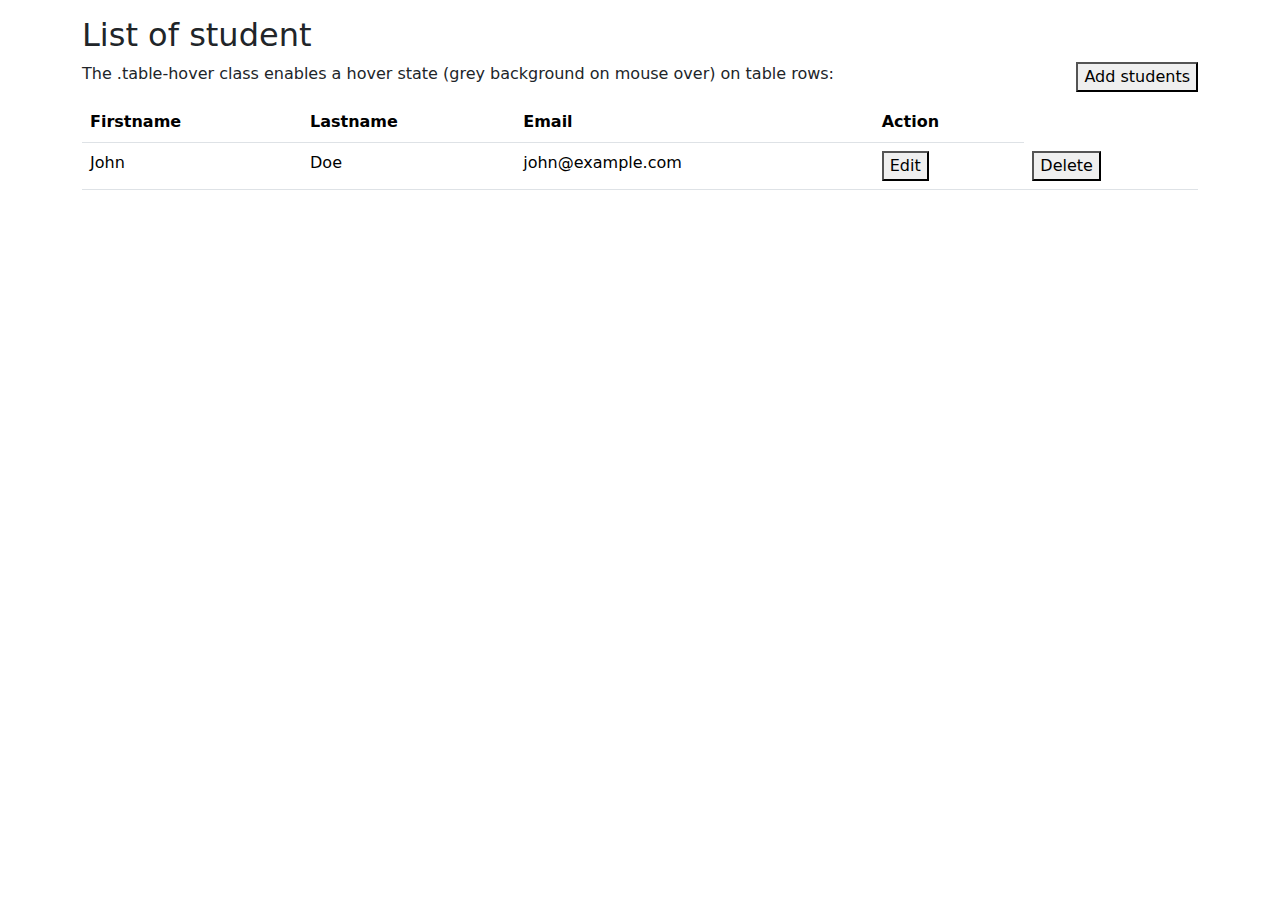
==== dashboard.html @ d28b75a9 "some changes and add file" ====
<!DOCTYPE html>
<html lang="en">
<head>
  <title>Bootstrap Example</title>
  <meta charset="utf-8">
  <meta name="viewport" content="width=device-width, initial-scale=1">
  <link href="https://cdn.jsdelivr.net/npm/bootstrap@5.3.3/dist/css/bootstrap.min.css" rel="stylesheet">
  <script src="https://cdn.jsdelivr.net/npm/bootstrap@5.3.3/dist/js/bootstrap.bundle.min.js"></script>
</head>
<body>

<div class="container mt-3">
  <h2>List of student</h2>
  <button style="float: right;">Add students</button>
  <p>The .table-hover class enables a hover state (grey background on mouse over) on table rows:</p>            
  <table class="table table-hover">
    <thead>
      <tr>
        <th>Firstname</th>
        <th>Lastname</th>
        <th>Email</th>
        <th>Action</th>
      </tr>
    </thead>
    <tbody>
      <tr>
        <td>John</td>
        <td>Doe</td>
        <td>john@example.com</td>
        <td><button>Edit</button></td>
        <td><button>Delete</button></td>
      </tr>
    </tbody>
  </table>
</div>

</body>
</html>
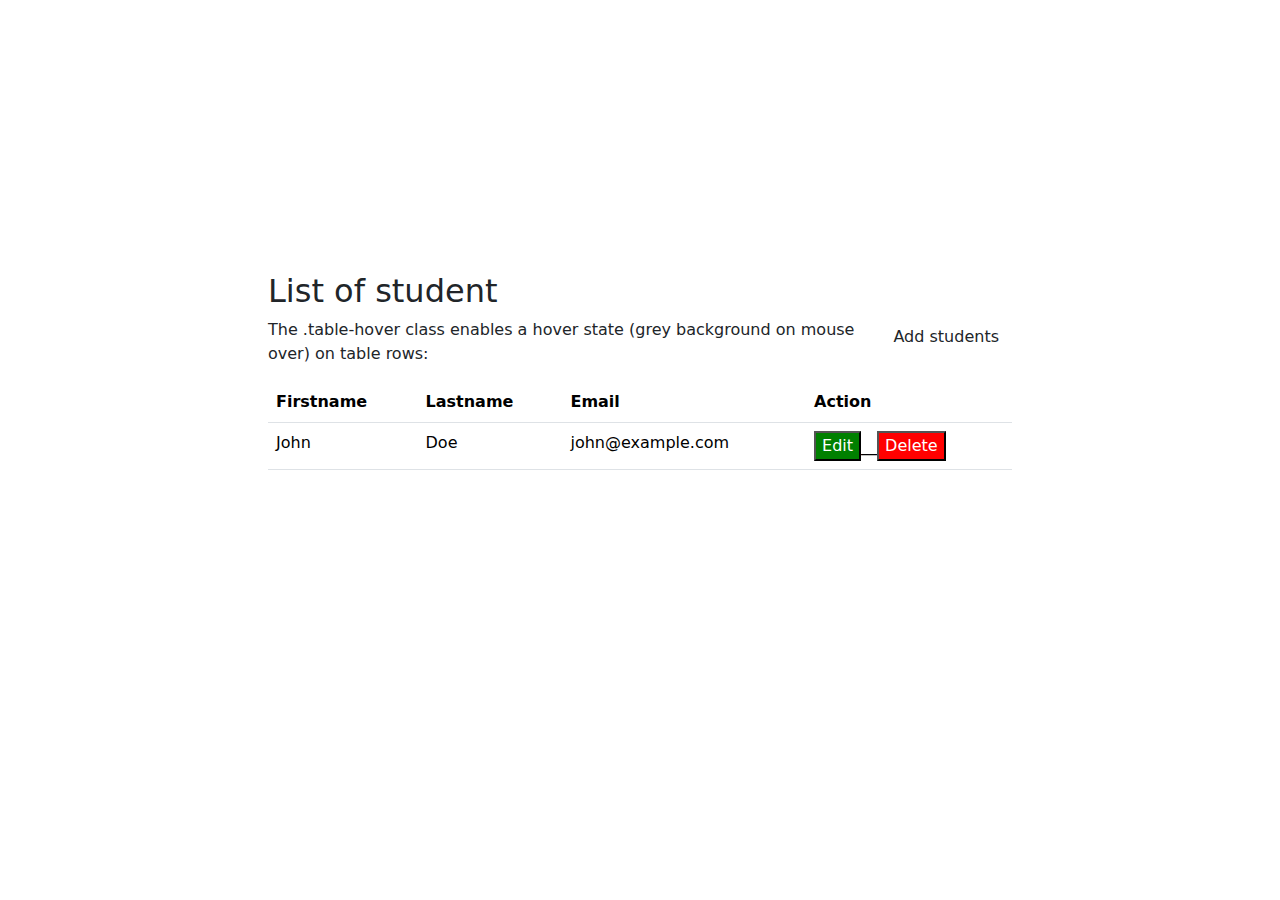
==== commit ca6d54b0: "some desining" ====
--- a/dashboard.html
+++ b/dashboard.html
@@ -6,12 +6,13 @@
   <meta name="viewport" content="width=device-width, initial-scale=1">
   <link href="https://cdn.jsdelivr.net/npm/bootstrap@5.3.3/dist/css/bootstrap.min.css" rel="stylesheet">
   <script src="https://cdn.jsdelivr.net/npm/bootstrap@5.3.3/dist/js/bootstrap.bundle.min.js"></script>
+  <link rel="stylesheet" href="style.css">
 </head>
 <body>
 
 <div class="container mt-3">
   <h2>List of student</h2>
-  <button style="float: right;">Add students</button>
+  <button class="btn">Add students</button>
   <p>The .table-hover class enables a hover state (grey background on mouse over) on table rows:</p>            
   <table class="table table-hover">
     <thead>
@@ -27,8 +28,7 @@
         <td>John</td>
         <td>Doe</td>
         <td>john@example.com</td>
-        <td><button>Edit</button></td>
-        <td><button>Delete</button></td>
+        <td><button class="btn1">Edit</button>__<button class="btn2">Delete</button></td>
       </tr>
     </tbody>
   </table>
--- a/style.css
+++ b/style.css
@@ -0,0 +1,32 @@
+body{
+  padding: 20%;
+}
+.btn{
+  float: right;
+}
+.btn1{
+  background-color: green;
+  color: white;
+}
+.btn1:hover{
+  background: linear-gradient(
+    to right,
+    rgb(43, 255, 0),
+    rgb(0, 217, 255)
+  );
+}
+.btn2{
+  background-color: red;
+  color: white;
+}
+.btn2:hover{
+  background: linear-gradient(
+    to right,
+    red,
+    orange
+  );
+}
+
+table{
+  background-color: yellow;
+}